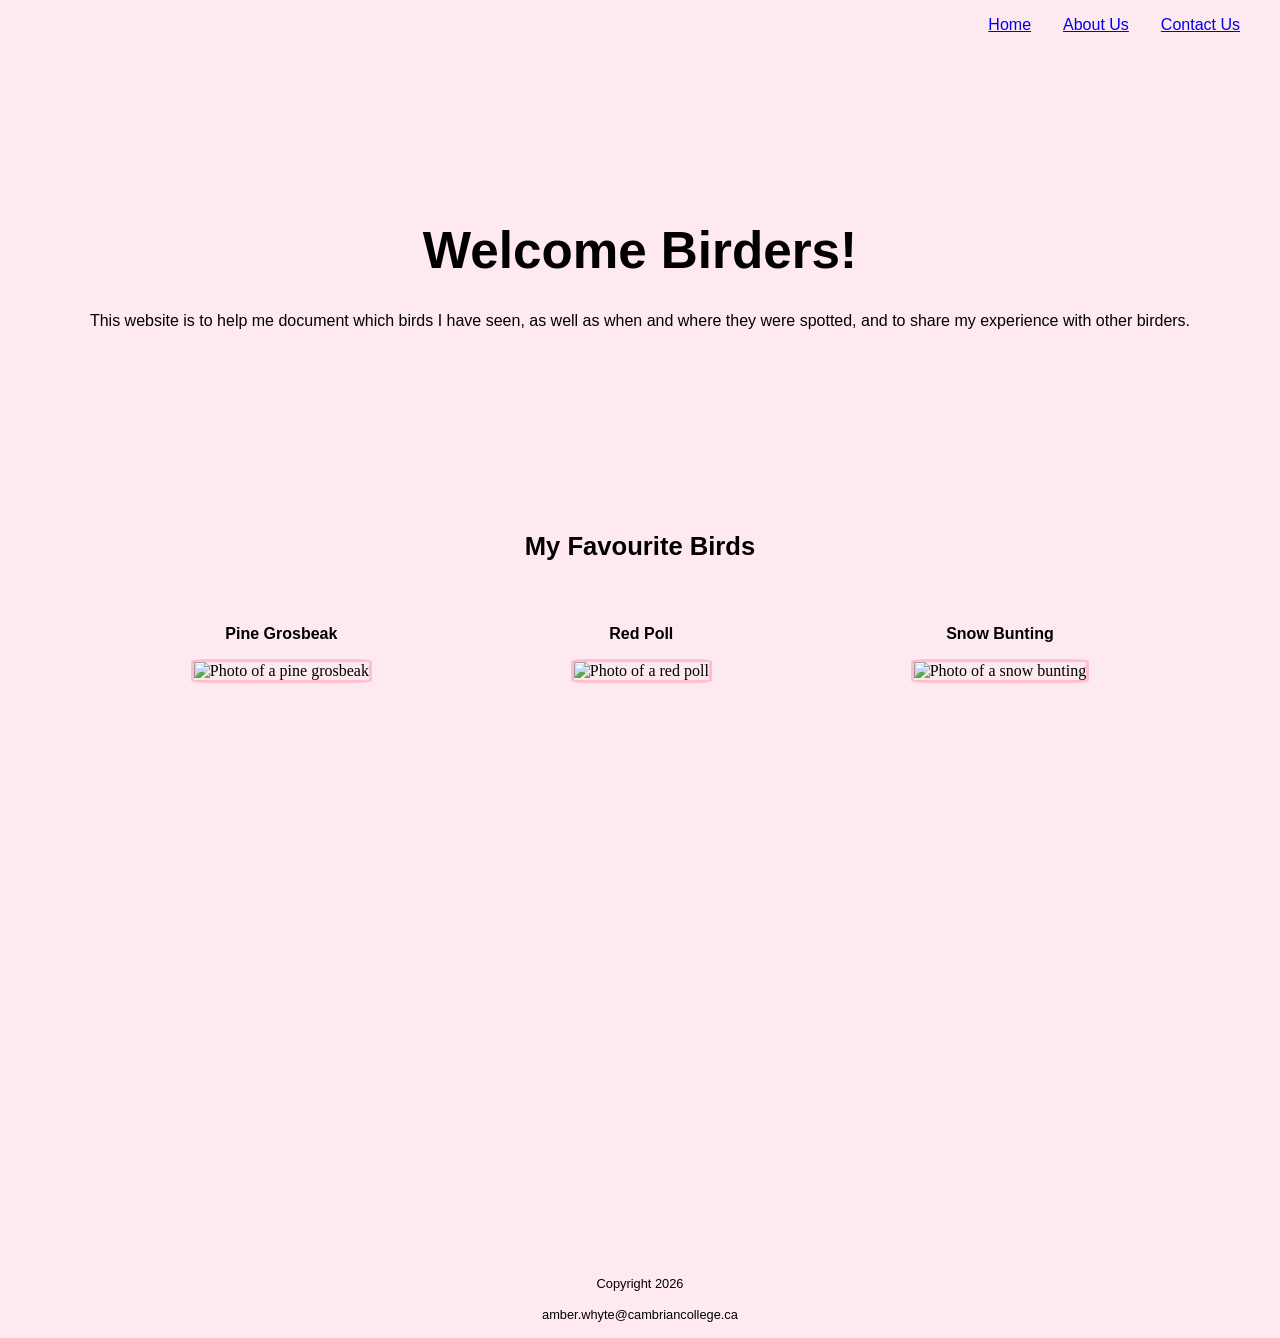
==== index.html @ 544a8ba1 "Add files via upload" ====
<!DOCTYPE html>
<html lang="en">
    <head>
        <meta charset="UTF-8">
        <meta name="viewport" content="width=device-width, initial-scale=1.0">
        <title>Birding - A Hobby Site</title>
        <link href="style.css" rel="stylesheet" />
    </head>
    
    <body>
        <nav class="nav-outer">
            <ul>
                <li><a href="index.html">Home</a></li>
                <li><a href="about.html">About Us</a></li>
                <li><a href="contact.html">Contact Us</a></li>
            </ul>
        </nav>

        <header class="hero-img">
            <h1>Welcome Birders!</h1>
            <p>This website is to help me document which birds I have seen, as well as when and where they were spotted, and to share my experience with other birders.</p>
        </header>

        <main>
            <section class="birds-outer">
                <h2>My Favourite Birds</h2>
                    <section class="birds-inner">
                        <section class="birds-item">
                            <h3>Pine Grosbeak</h3>
                            <img src="Pine.jpeg" height="300px" width="300px" alt="Photo of a pine grosbeak"/>
                        </section>
                        <section class="birds-item">
                            <h3>Red Poll</h3>
                            <img src="Poll.jpg" height="300px" width="300px" alt="Photo of a red poll"/>
                        </section>
                        <section class="birds-item">
                            <h3>Snow Bunting</h3>
                            <img src="Snow.jpg" height="300px" width="300px" alt="Photo of a snow bunting"/>
                        </section>
                    </section>
            </section>
        </main>

        <footer class="footer-outer">
            <p>Copyright 2026</p>
            <p>amber.whyte@cambriancollege.ca</p>
        </footer>
    </body>
</html>
---- style.css ----
* {
    box-sizing: border-box;
    background-color: #ffe9f0;
}

* > h1 {
    font-size: 4vw;
    font-family: 'Segoe UI', Tahoma, Geneva, Verdana, sans-serif;
    margin: 1rem;
    padding: 0;
    /* background-color: lightgoldenrodyellow; */
}

* > h2 {
    font-size: 2vw;
    font-family: 'Segoe UI', Tahoma, Geneva, Verdana, sans-serif;

    /* background-color: lightgreen; */
    margin: 2rem;
}

* > h3 {
    font-size: 1.25vw;
    font-family: 'Segoe UI', Tahoma, Geneva, Verdana, sans-serif;
    display: flex;
    justify-content: center;
    justify-items: center;
    align-items: center;
    align-content: center;
    /* background-color: lightsalmon; */
}

/* Navigation Styles */

.nav-outer > * {
    list-style: none;
    width: 100%;
    display: flex;
    justify-content: right;
    /* background-color: lightblue; */
    gap: 2rem;
    padding-right: 2rem;
    font-size: 1.25vw;
    font-family:'Gill Sans', 'Gill Sans MT', Calibri, 'Trebuchet MS', sans-serif;
}

a {
    transition:
        color .5s;
}

a:hover {
    color: salmon;
}

/* Hero Styles */

.hero-img {
    width: 100%;
    height: 50vh;
    /* background-color: lightcoral; */
    display: flex;
    flex-direction: column;
    justify-content: center;
    align-items: center;
    justify-items: center;
    align-content: center;
}

.hero-img > p {
    font-size: 1.25vw;
    font-family:'Gill Sans', 'Gill Sans MT', Calibri, 'Trebuchet MS', sans-serif;
    margin: 1rem;
    padding: 0;
    /* background-color: lightcyan; */
}

/* Index Page Styles */

.birds-outer {
    width: 100%;
    margin: auto;
    /* background-color: lightgray; */
    display: flex;
    flex-direction: column;
    justify-content: center;
    align-items: center;
    justify-items: center;
    align-content: center;
}

.birds-inner {
    width: 100%;
    height: 75vh;
    display: flex;
    flex-direction: row;
    justify-content: space-evenly;
    gap: 1rem;
    padding-top: 1rem;
    /* background-color: lightpink; */
}

.birds-item > img {
    width: 100%;
    border: 3px solid pink;
    border-radius: 10%;
    transition:
        box-shadow .5s;
}

.birds-item > img:hover {
    box-shadow: 1px 1px 2px black;
}

/* About Page Styles */

.about-outer {
    width: 100%;
    margin: auto;
    /* background-color: lightgray; */
    display: flex;
    flex-direction: column;
    justify-content: center;
    align-items: center;
    justify-items: center;
    align-content: center;
}

.about-inner > ul {
    list-style: none;
    display: flex;
    flex-direction: row;
    padding-bottom: 6rem;
    gap: 20rem;
    width: 100%;
    font-size: 1.25vw;
    font-family:'Gill Sans', 'Gill Sans MT', Calibri, 'Trebuchet MS', sans-serif;
    /* background-color: lightblue; */
}

.about-inner > ul :hover {
    color: salmon;
}

/* Contact Page Styles */

.contact-outer {
    width: 100%;
    margin: auto;
    /* background-color: lightgray; */
    display: flex;
    flex-direction: row;
    justify-content: center;
    align-items: center;
    justify-items: center;
    align-content: center;
    padding-bottom: 6rem;
    font-size: 1.25vw;
    font-family:'Gill Sans', 'Gill Sans MT', Calibri, 'Trebuchet MS', sans-serif;
}

.contact-outer > img {
    border: 3px solid pink;
    border-radius: 10%;
}

.contact-inner {
    padding: 3rem;
}

/* Footer Styles */

.footer-outer {
    font-size: 1vw;
    display: flex;
    flex-direction: column;
    justify-content: center;
    justify-items: center;
    align-items: center;
    align-content: center;
}

.footer-outer > p {
    margin: .5rem;
    font-family:'Gill Sans', 'Gill Sans MT', Calibri, 'Trebuchet MS', sans-serif;
}

/* Mobile Styles */

@media screen and (min-width: 375px) and (max-width: 767px) {

/* Mobile Navigation Styles */

    .nav-outer > * {
        display: flex;
        flex-direction: column;
        align-items: center;
        gap: 1rem;
        font-size: 2vw;
    }

/* Mobile Hero Styles */

    .hero-img {
        max-height: 25vh;
    }

    .hero-img > h1 {
        font-size: 5vw;
    }

    .hero-img > p {
        font-size: 2vw;
    }

/* Mobile Index Page Styles */

    .birds-inner {
        display: block;
        max-width: 90%;
        height: auto;
        padding: 1rem;
        display: flex;
        flex-direction: column;
        align-content: center;
        align-items: center;
        justify-content: center;
        justify-items: center;
    }

     .birds-outer > h2 {
        font-size: 2.5vw;
    }

    .birds-item > h3 {
        font-size: 2vw;
        padding-bottom: 1rem;
    }

/* Mobile Footer Styles */

    .footer-outer {
        display: block;
        margin: 2rem;
    }

    .footer-outer > p {
        font-size: .65rem;
    }

/* Mobile About Page Styles */

    .about-outer {
        width: 100%;
    }

    .about-inner > ul {
        width: 90%;
        margin: 1rem;
        display: flex;
        flex-direction: column;
        align-items: center;
        align-content: center;
        justify-items: center;
        justify-content: center;
        padding-right: 3rem;
        padding-bottom: 1rem;
        gap: 3rem;
        font-size: 2vw;
    }

/* Mobile Contact Page Styles */

    .contact-outer {
        width: 90%;
        display: flex;
        flex-direction: column;
        justify-content: center;
        align-items: center;
        justify-items: center;
        align-content: center;
    }

    .contact-inner {
        font-size: 2vw;
        padding: 1rem;
    }
}

/* Tablet Styles */

@media screen and (min-width: 768px) and (max-width: 1023px) {

/* Tablet Navigation Styles */

    .nav-outer > * {
        display: flex;
        flex-direction: column;
        align-items: center;
        gap: 1rem;
        font-size: 1.5vw;
    }

/* Tablet Hero Styles */

    .hero-img {
        max-height: 25vh;
    }

    .hero-img > h1 {
        font-size: 3.5vw;
    }

    .hero-img > p {
        font-size: 1.5vw;
    }

/* Tablet Index Page Styles */

    .birds-inner {
        display: block;
        max-width: 90%;
        height: auto;
        padding: 1rem;
        display: flex;
        flex-direction: column;
        align-content: center;
        align-items: center;
        justify-content: center;
        justify-items: center;
    }

     .birds-outer > h2 {
        font-size: 2vw;
    }

    .birds-item > h3 {
        font-size: 1.5vw;
        padding-bottom: 1rem;
    }

/* Tablet Footer Styles */

    .footer-outer {
        display: block;
        margin: 2rem;
    }

    .footer-outer > p {
        font-size: .75rem;
    }

/* Tablet About Page Styles */

    .about-outer {
        width: 100%;
    }

    .about-inner > ul {
        width: 90%;
        margin: 1rem;
        display: flex;
        flex-direction: column;
        align-items: center;
        align-content: center;
        justify-items: center;
        justify-content: center;
        padding-right: 3rem;
        padding-bottom: 1rem;
        gap: 3rem;
        font-size: 1.75vw;
    }

/* Tablet Contact Page Styles */

    .contact-outer {
        width: 90%;
        display: flex;
        flex-direction: column;
        justify-content: center;
        align-items: center;
        justify-items: center;
        align-content: center;
    }

    .contact-inner {
        font-size: 1.5vw;
        padding: 1rem;
    }
}
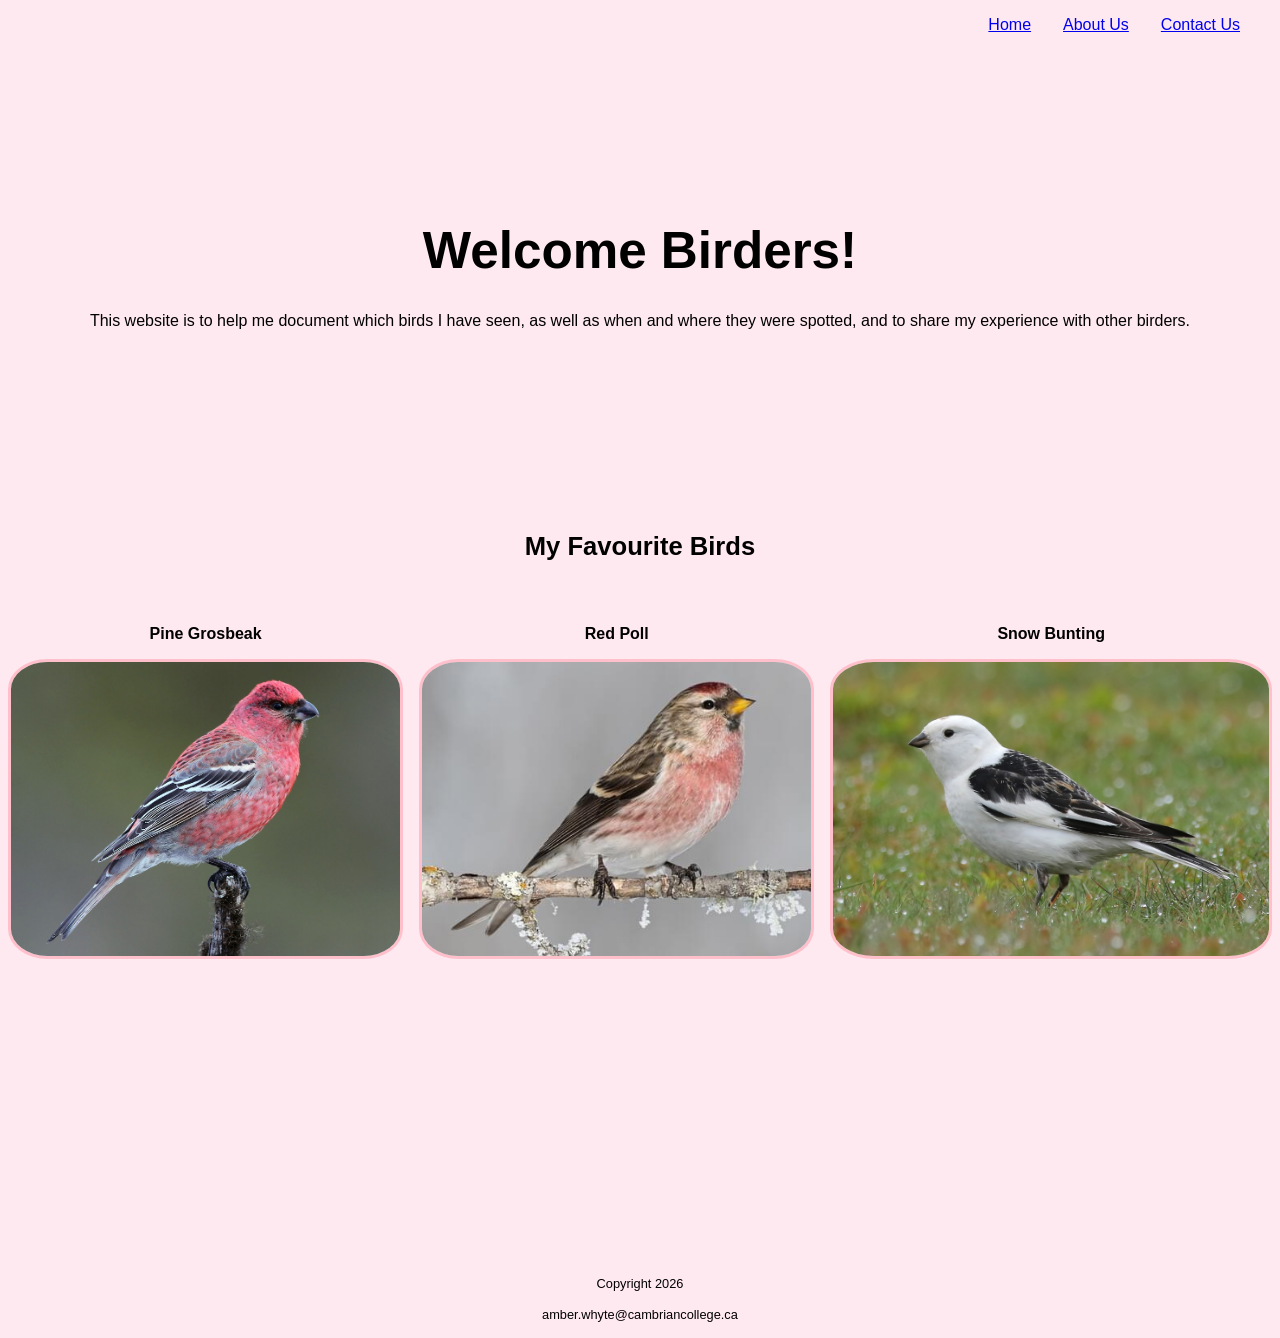
==== commit 7eb8940c: "Update index.html" ====
--- a/index.html
+++ b/index.html
@@ -27,15 +27,15 @@
                     <section class="birds-inner">
                         <section class="birds-item">
                             <h3>Pine Grosbeak</h3>
-                            <img src="Pine.jpeg" height="300px" width="300px" alt="Photo of a pine grosbeak"/>
+                            <img src="pine.jpeg" height="300px" width="300px" alt="Photo of a pine grosbeak"/>
                         </section>
                         <section class="birds-item">
                             <h3>Red Poll</h3>
-                            <img src="Poll.jpg" height="300px" width="300px" alt="Photo of a red poll"/>
+                            <img src="poll.jpg" height="300px" width="300px" alt="Photo of a red poll"/>
                         </section>
                         <section class="birds-item">
                             <h3>Snow Bunting</h3>
-                            <img src="Snow.jpg" height="300px" width="300px" alt="Photo of a snow bunting"/>
+                            <img src="snow.jpg" height="300px" width="300px" alt="Photo of a snow bunting"/>
                         </section>
                     </section>
             </section>
@@ -46,4 +46,4 @@
             <p>amber.whyte@cambriancollege.ca</p>
         </footer>
     </body>
-</html>+</html>
